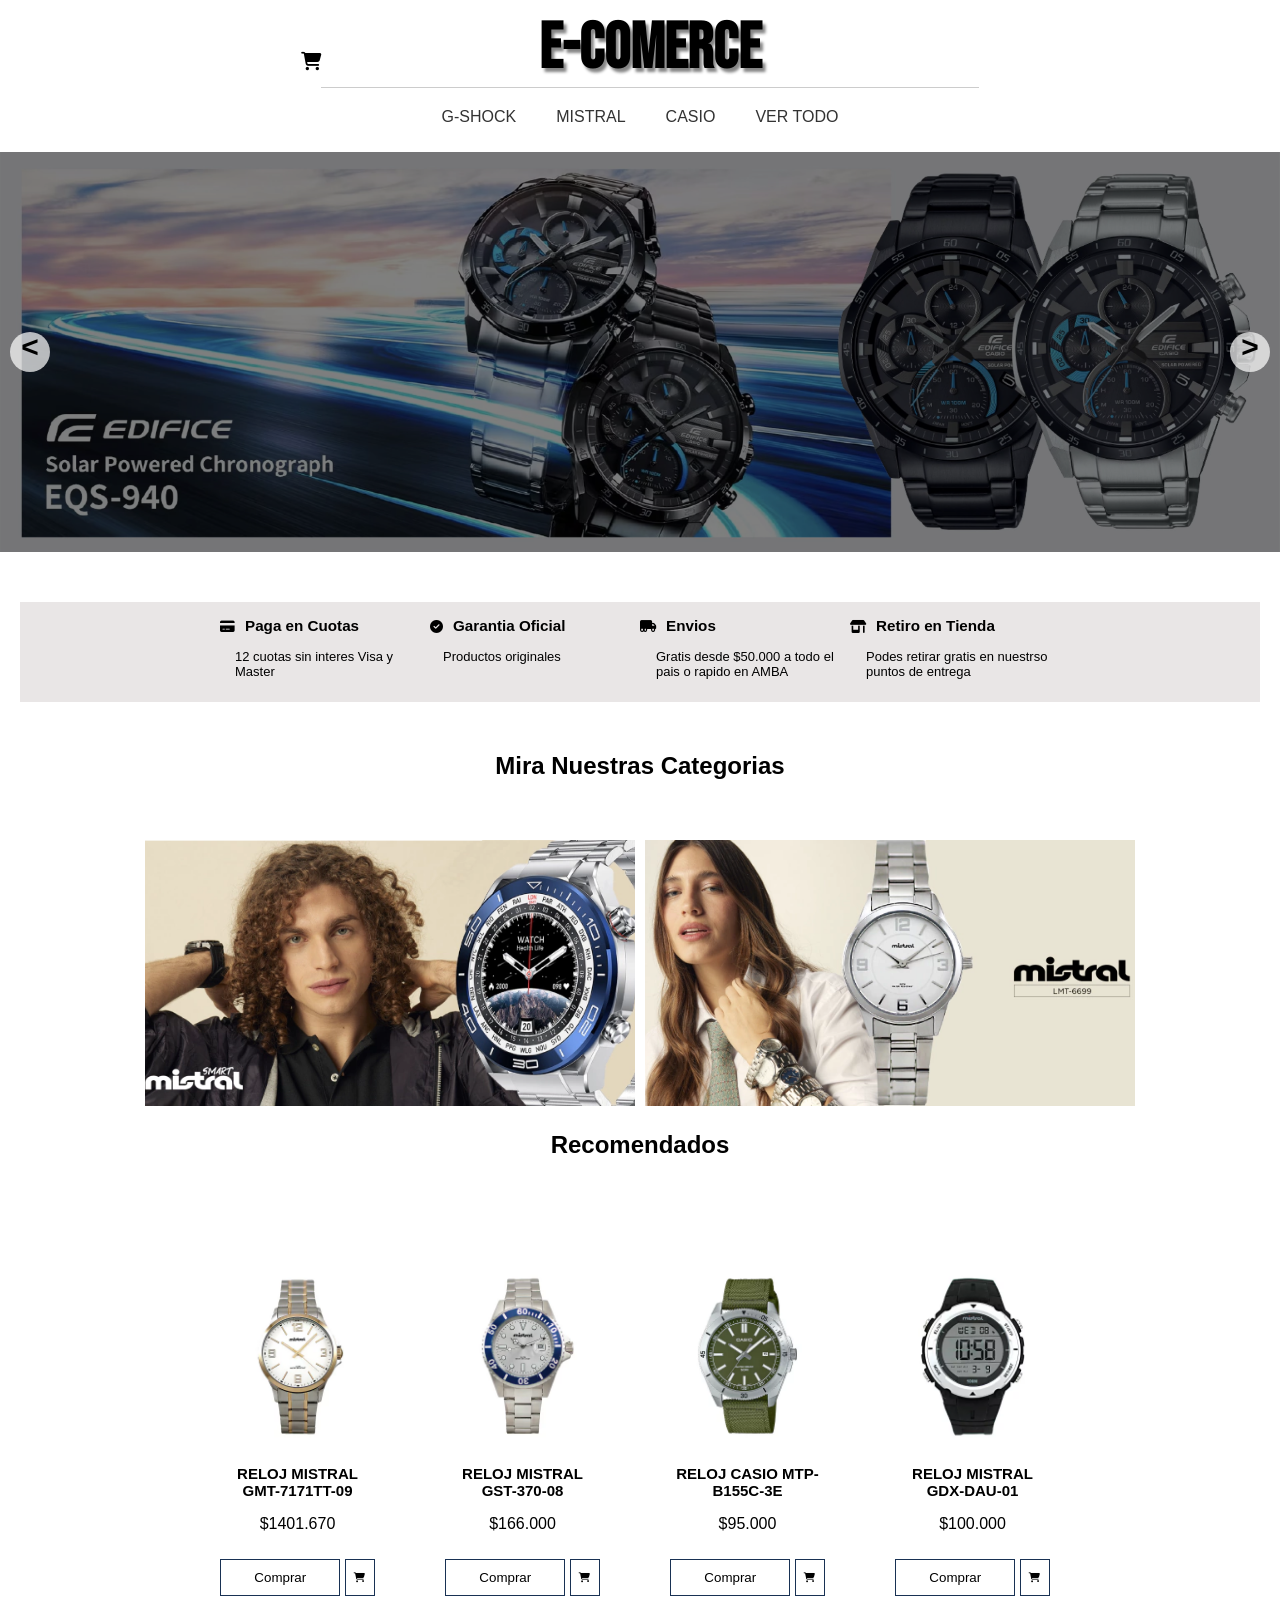
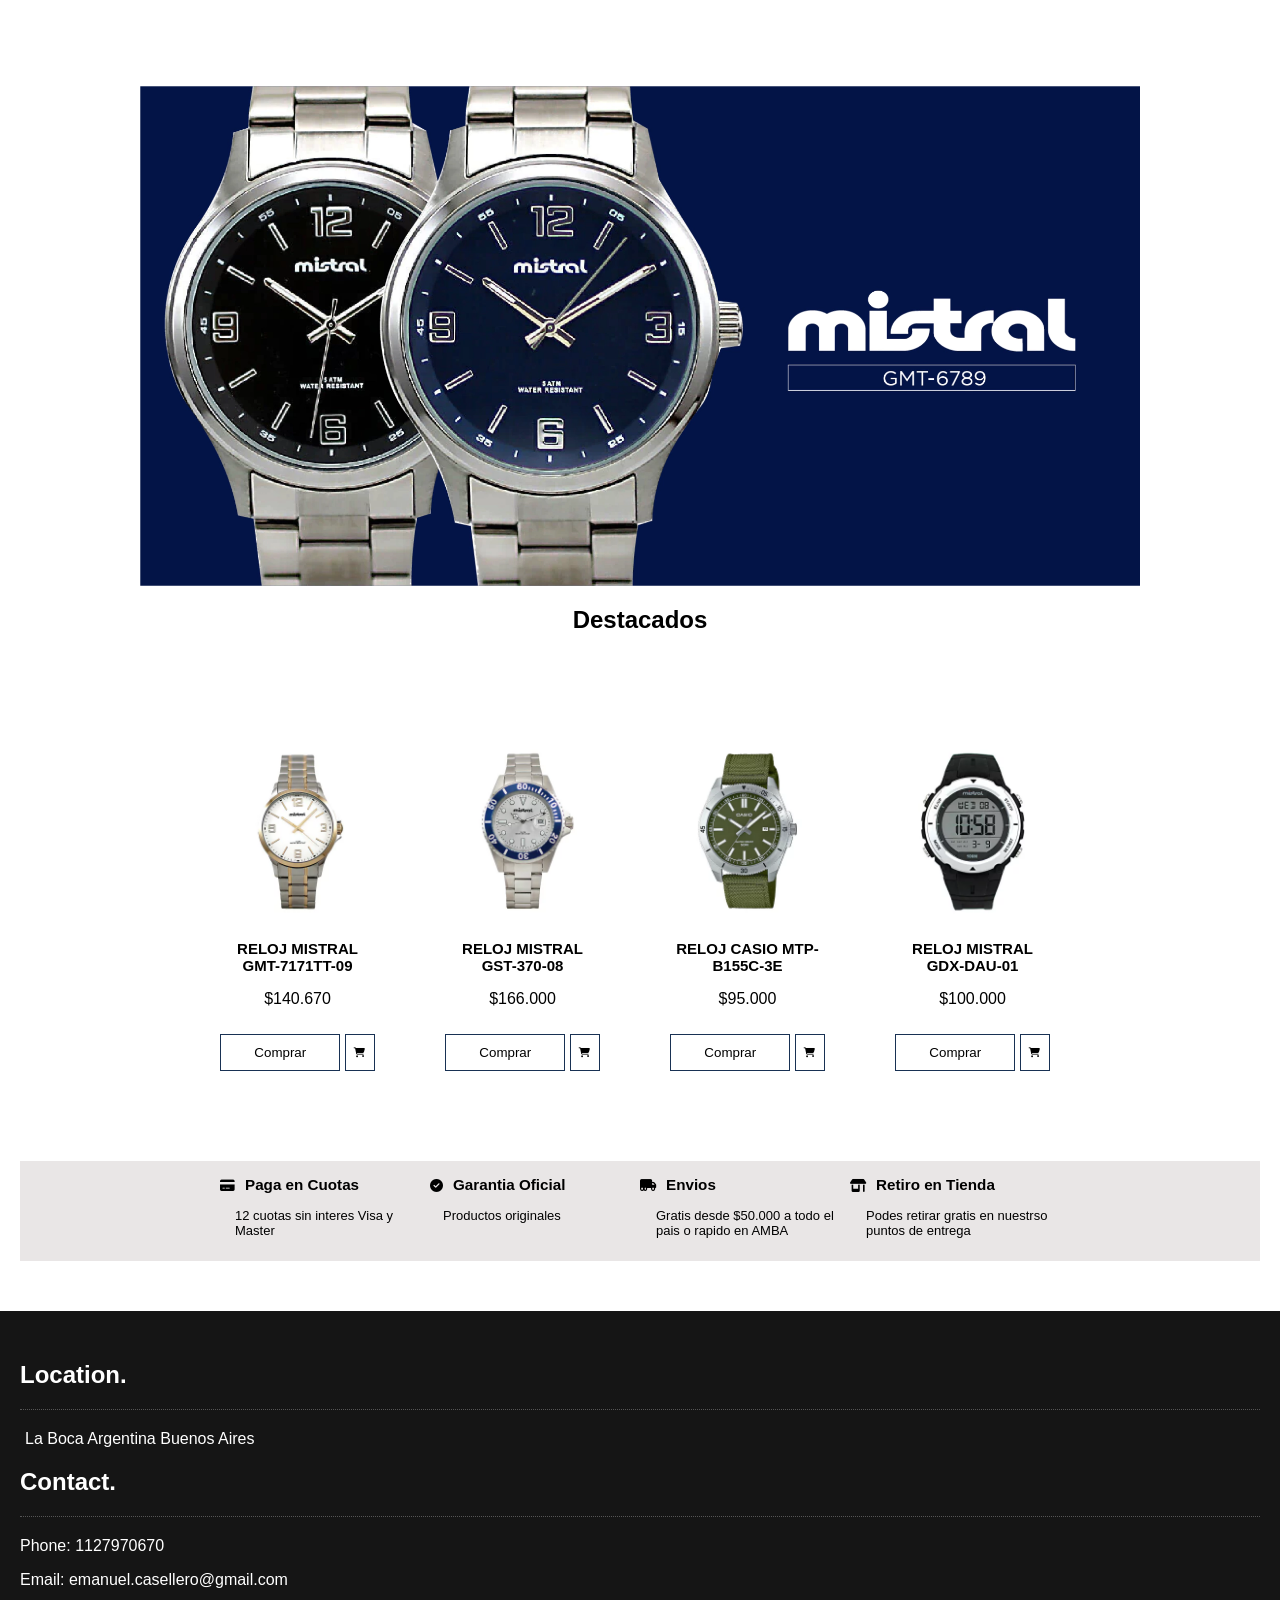
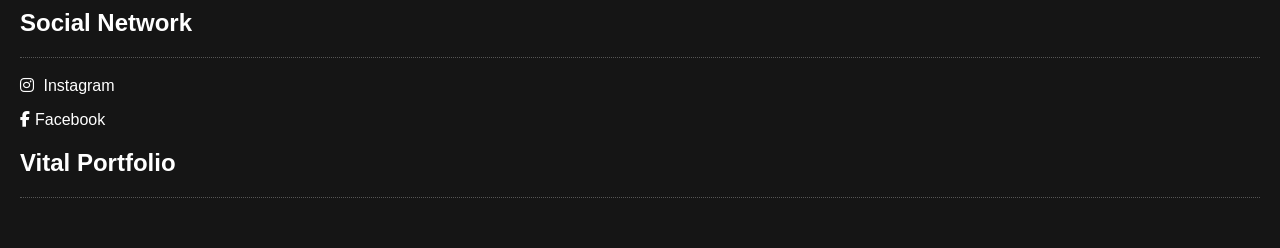
==== index.html @ b8d2117a "first commit" ====
<!DOCTYPE html>
<html lang="en">
<head>
    <meta charset="UTF-8">
    <meta http-equiv="X-UA-Compatible" content="IE=edge">
    <meta name="viewport" content="width=device-width, initial-scale=1.0">
    <title>E-comerce</title>
    <link rel="stylesheet" href="https://cdnjs.cloudflare.com/ajax/libs/font-awesome/6.1.1/css/all.min.css" integrity="sha512-KfkfwYDsLkIlwQp6LFnl8zNdLGxu9YAA1QvwINks4PhcElQSvqcyVLLD9aMhXd13uQjoXtEKNosOWaZqXgel0g==" crossorigin="anonymous" referrerpolicy="no-referrer" />
    <link rel="stylesheet" href="index.css">
    <link rel="icon" href="fots/black-hole-6274731.jpg" type="image/jpg">
    <link rel="preconnect" href="https://fonts.googleapis.com">
    <link rel="preconnect" href="https://fonts.gstatic.com" crossorigin>
    <script src="https://sdk.mercadopago.com/js/v2"></script>
    <link href="https://fonts.googleapis.com/css2?family=Bebas+Neue&family=Roboto+Slab:wght@900&display=swap" rel="stylesheet">
    <script src="https://sdk.mercadopago.com/js/v2"></script>
</head>
<body>
    <header class="main-header">
        <div class="container container--flex">
            <div class="main-header__container calle">
                <div class="contenedor-tiltle">
                    <div class="bootton-carro"onclick="add()"><div class="contadorproducts mm">0</div><span class="card"><i class="fas fa-shopping-cart"></i></span></div>
                    <h1 class="main-header__title">E-comerce</h1>     
                    <span class="icon-menu" id="btn"><i class=" fas fa-bars"></i></span>
                </div>
                <nav class="main-nav"id="main-nav"> 
                    <ul class="menu">
                        <li class="menu-item"><a class="menu__link"href="">G-SHOCK</a></li>
                        <li class="menu-item"><a class="menu__link">MISTRAL</a></li>
                        <li class="menu-item"><a class="menu__link"href="./products.html">CASIO</a></li>
                        <li class="menu-item"><a class="menu__link">VER TODO</a></li>
                    </ul>
                </nav>
                <!-- <div class=""id="cdss"></div> -->
                <div class="mm" id="holdd">
                    <div class="conteiner-cabexera-card">
                        <h2>Carrito de Compras</h2>
                        <div><i class="fas fa-times-circle cia"id="delate"onclick="quitt()"></i></div>     
                    </div>
                    <div class="conteiner-dvalert-card"><p class="carrito-alert" id="tull">Carrito Vacio</p> </div>       
                    <div class="mm" id="toll">
                        <div class="total--price"><p>Total:</p><p id="total"></p></div>
                        <div class="initial--compra" style="display: none;"><button id="pay">Iniciar Compra</button></div>      
                        <div class="initial--compra"><button type="button" id="btn-iniciar-pago">Iniciar Compra</button></div>
                    </div>
                </div>
            </div>
        </div>
    </header>
<!--  SLIDER  -->
<div class="container-slider">
    <div class="slider"id="slider">
        <div class="slider__section">
            <img src="./fots/reloj1.jpg"alt=""class="slider__img">
            <div class="slider__content">
                <!-- <h2 class="slider__title">xxxxxxxxxxxxxxx</h2>
                <p class="slider__txt">{ - }</p>
                <div class="delate">
                        <div class="main-header__container">
                        <a href=""class="main-header__btn"target="_blank">CARRITO</a>
                    </div>     
                </div> -->
            </div> 
        </div>
        <div class="slider__section">
            <img src="./fots/reloj2.jpg"alt=""class="slider__img">
            <div class="slider__content">
                <!-- <h2 class="slider__title">xxxxxxxxxx</h2>
                <p class="slider__txt">{ - }</p> -->
                <div class="delate">
                    <!-- <div class="main-header__container">
                        <a href=""class="main-header__btn"target="_blank">CARRITO</a>
                    </div>      -->
                </div>
            </div>
        </div>
        <div class="slider__section">
            <img src="./fots/time-3091031_1280.jpg"alt=""class="slider__img">
            <div class="slider__content">
                <!-- <h2 class="slider__title">xxxxxxxxxxxx</h2>
                <p class="slider__txt">{ - }</p> -->
                <div class="delate">
                    <!-- <div class="main-header__container">
                        <a href=""class="main-header__btn"target="_blank">CARRITO</a>
                    </div>      -->
                </div>
            </div>
        </div>
    </div>
    <div class="slider__btn slider__btn--right"id="btn-right">></div>
    <div class="slider__btn slider__btn--left"id="btn-left">&#60;</div>
</div>
<!--  MAIN  -->
<main>
<div class="div-contenedor-main1">
    <div class="contenedor-hijo1">
        <div class="childrent"><div><i class="fas fa-credit-card"></i></div><div><h3>Paga en Cuotas</h3><p>12 cuotas sin interes Visa y Master</p></div></div>
        <div class="childrent"><div><i class="fas fa-check-circle"></i></div><div><h3>Garantia Oficial</h3><p>Productos originales</p></div></div>
        <div class="childrent"><div><i class="fas fa-truck-moving"></i></div><div><h3>Envios</h3><p>Gratis desde $50.000 a todo el pais o rapido en AMBA</p></div></div>
        <div class="childrent"><div><i class="fas fa-store-alt"></i></div><div><h3>Retiro en Tienda</h3><p>Podes retirar gratis en nuestrso puntos de entrega</p></div></div>
    </div>
</div>
    <div class="container">
        <h2 class="main-title">Mira Nuestras Categorias</h2>
        <section class="container-products"> 
            <div class="conteiner-editor">
                <a class="editor__item"target="_blank"href="https://tangerine-cannoli-49979b.netlify.app"><img src="./fots/reloj3.webp"alt="Bosque"class="editor__img"><p class="editor__crcle">Ver ahora</p></a>
                <a class="editor__item"target="_blank"href="https://fancy-lily-0106be.netlify.app"><img src="./fots/reloj4.webp"alt=""class="editor__img"><p class="editor__crcle">Ver Ahora</p></a>
            </div>          
            <h2 class="main-title">Recomendados</h2>
            <div class="containerpadre--tips">
                <section class="container-tips">
                        <div class="tip">
                            <img src="./fots/reloj-venta.jpg" alt="">
                            <h2 class="tip__title">RELOJ MISTRAL GMT-7171TT-09</h2>
                            <p class="tip__txt">$1401.670</p>
                            <button class="slider__link">Comprar</button>
                            <button class="slider__linkk"><i class="cut fas fa-shopping-cart"></i></button>
                        </div>
                        <div class="tip">
                            <img src="./fots/reloj-venta2.jpg" alt="">
                            <h2 class="tip__title">RELOJ MISTRAL GST-370-08</h2>
                            <p class="tip__txt">$166.000</p>
                            <button class="slider__link">Comprar</button>
                            <button class="slider__linkk"><i class="fas fa-shopping-cart cut"></i></button>
                        </div>
                        <div class="tip">
                            <img src="./fots/reloj-venta3.jpg" alt="">
                            <h2 class="tip__title">RELOJ CASIO MTP-B155C-3E</h2>
                            <p class="tip__txt">$95.000</p>
                            <button class="slider__link">Comprar</button>
                            <button class="slider__linkk"><i class="fas fa-shopping-cart cut"></i></button>
                        </div>
                        <div class="tip">
                            <img src="./fots/reloj-venta4.jpg" alt="">
                            <h2 class="tip__title">RELOJ MISTRAL GDX-DAU-01</h2>
                            <p class="tip__txt">$100.000</p>
                            <button class="slider__link">Comprar</button>
                            <button class="slider__linkk"><i class="fas fa-shopping-cart cut"></i></button>
                        </div>
                </section>
            </div>
        </section>
        <section class="container-products">
            <div class="img-mostlook">
                <img src="./fots/reloj6.webp" alt="">
            </div>
            <h2 class="main-title">Destacados</h2>
            <div class="containerpadre--tips">
                <section class="container-tips">
                    <div class="tip">
                            <img src="./fots/reloj-venta.jpg" alt="">
                            <h2 class="tip__title">RELOJ MISTRAL GMT-7171TT-09</h2>
                            <p class="tip__txt">$140.670</p>
                            <button class="slider__link">Comprar</button>
                            <button class="slider__linkk"><i class="fas fa-shopping-cart cut"></i></button>
                        </div>
                        <div class="tip">
                            <img src="./fots/reloj-venta2.jpg" alt="">
                            <h2 class="tip__title">RELOJ MISTRAL GST-370-08</h2>
                            <p class="tip__txt">$166.000</p>
                            <button class="slider__link">Comprar</button>
                            <button class="slider__linkk"><i class="fas fa-shopping-cart cut"></i></button>
                        </div>
                        <div class="tip">
                            <img src="./fots/reloj-venta3.jpg" alt="">
                            <h2 class="tip__title">RELOJ CASIO MTP-B155C-3E</h2>
                            <p class="tip__txt">$95.000</p>
                            <button class="slider__link">Comprar</button>
                            <button class="slider__linkk"><i class="fas fa-shopping-cart cut"></i></button>
                        </div>
                        <div class="tip">
                            <img src="./fots/reloj-venta4.jpg" alt="">
                            <h2 class="tip__title">RELOJ MISTRAL GDX-DAU-01</h2>
                            <p class="tip__txt">$100.000</p>
                            <button class="slider__link">Comprar</button>
                            <button class="slider__linkk"><i class="fas fa-shopping-cart cut"></i></button>
                        </div>
                </section>
            </div>

        </section>
    </div>
    <div class="div-contenedor-main1">
        <div class="contenedor-hijo1">
            <div class="childrent"><div><i class="fas fa-credit-card"></i></div><div><h3>Paga en Cuotas</h3><p>12 cuotas sin interes Visa y Master</p></div></div>
            <div class="childrent"><div><i class="fas fa-check-circle"></i></div><div><h3>Garantia Oficial</h3><p>Productos originales</p></div></div>
            <div class="childrent"><div><i class="fas fa-truck-moving"></i></div><div><h3>Envios</h3><p>Gratis desde $50.000 a todo el pais o rapido en AMBA</p></div></div>
            <div class="childrent"><div><i class="fas fa-store-alt"></i></div><div><h3>Retiro en Tienda</h3><p>Podes retirar gratis en nuestrso puntos de entrega</p></div></div>
        </div>
    </div>
</main>
<!-- FOOTER  -->
<footer class="main-footer">        
    <div class="footer__section">
        <h2 class="footer__title">Location.</h2>
        <p class=""><a href="https://www.google.com/maps/place/La+Boca,+CABA/@-34.6375881,-58.3704716,15z/data=!3m1!4b1!4m5!3m4!1s0x95a334b0bf5ff0a5:0x3858a68c0d7599a0!8m2!3d-34.6344961!4d-58.3631337" target="_blank" class="icon-">La Boca Argentina Buenos Aires</a></p>
    </div>        
    <div class="footer__section">
        <h2 class="footer__title">Contact.</h2>
        <p>Phone: 1127970670 </p>
        <p>Email: emanuel.casellero@gmail.com</p>
    </div>
    <div class="footer__section">
        <h2 class="footer__title">Social Network</h2>
        <p><i class="fab fa-instagram"></i> <a class="icon-"href="https://www.instagram.com/emanuel_casella7/">Instagram</a></p>
        <p><i class="fab fa-facebook-f"></i><a class="icon-"href="https://www.facebook.com/profile.php?id=100008522079749">Facebook</a></p>
    </div>
    <div class="footer__section">
        <h2 class="footer__title">Vital Portfolio</h2>
    </div>
</footer>   
<script src="btnAlert.js"></script>
<script src="./carrito.js"></script>
<script src="font.js"></script>
</body>
</html>
---- index.css ----
*{
    box-sizing: border-box;
}

body{
    margin: 25px 0 0 0;
    font-family:sans-serif;

    
}


img {
    display:block;
    width: 100%;
}

.main-header{
    position: fixed;
    padding: 0 20px;
    z-index: 9999999999;
    background-color: #fff;
    width: 100%;
    top: 0;
}

.div-contenedor-main1{
    margin-bottom: 50px;
    background-color: rgb(233, 230, 230);

}

.contenedor-hijo1{
    display: flex;
    justify-content: center;
    flex-wrap: wrap;
}

.childrent{
    height: 100px;
    width: 210px;
    display: flex;
    align-items: baseline;
    font-size: 13px;
}
.childrent h3{
    margin-left: 10px;
}
.contenedor-tiltle{
    width: 100%;
    display: flex;
    align-items: baseline;
    justify-content: space-around;
}
.bootton-carro{
    align-items: center;
    display: flex;
    justify-content: center;
    font-size: 18px;
}
.carrito-alert{
    padding: 20px;
    text-align: center;
    color: #fff;
    border: 1px solid white;
    width: 90%;
    margin: 0 auto;
}
.contadorproducts{
    background-color: red;
    color: #fff;
    position: relative;
    top: -18px;
    left: 25px;
    height: 18px;
    font-size: 14px;
}
.card{
    cursor: pointer;
}
.main-title{
    display: block;
    text-align: center;
}
.main-header__title{
    text-align: center;
    margin: 10px 0;
    font-size: 3em;
    text-shadow: 3px 4px 3px rgba(0,0,0,0.48);
    cursor: pointer;
    font-family: 'Bebas Neue', cursive;
    text-decoration: none;
}
.opacity{width: 1000%;height: 1000%;background-color: #151515;position: fixed;z-index: 9999999999999999999999999999999999999;opacity: 0.5;}

.none{
    text-decoration: none;
    color: #24282e;

} 

/* ESTILOS DEL MENU */
.main-nav{
opacity: 0;
visibility: hidden; 
transition: all 0.5s;
z-index: 99999999999;
}

.menu{
    position: absolute;
    left: 0;
    background: #212121;
    width: 100%;
    list-style: none;
    padding: 0px;
    margin: 0;
    /* transition: all 0.5s; */
    justify-content:center;
}

.menu-item{
    text-align:center;
    cursor: pointer;
}
.mm{
    display:none;
}
.parrafo{
    color: #fff;
}
.cia{
    font-size: 25px;
    color: #fff;
    cursor: pointer;
    margin-top: 21px;
    margin-right: 28px;
}
.cio{
    color: #fff;
    cursor: pointer;
    font-size: 22px;
    position: fixed;
    margin-top: 0px;
    margin-left: 28px;
}
.alert{
    position: fixed;
    width: 37%;
    height: 3035px;
    background: rgba(0, 0, 0, 0.5);
    z-index: 1000000000000;
    display: flex;
    flex-direction: column;
    right: 0px;
    top: 0px;
}
.conteiner-cabexera-card{
    display: flex;
    justify-content: space-between;
    background: #292929;
    margin-bottom: 10px;
}
.conteiner-cabexera-card h2{
    color: #fff;
    margin-left: 28px;
    margin-top: 20px;
}
.dvAlert{
    display: flex;
    margin: 39px 32px 40px 32px;
    align-items: flex-start;
    border-bottom: 1px solid black;
    cursor: pointer;
}
.conteiner-img-product-card{
    display: flex;
    width: 15%;
}
.conteiner-img-product-card img{
    object-fit: cover;
}
.conteiner-img-product-card p{
    font-size: 10px;
}
.container--text--price--{
    color: #fff;
    margin-left: 25px;
    margin-top: -13px;
    width: 70%;
}
.total--price{
    display: flex;
    color: #fff;
    justify-content: space-between;
    margin-left: 35px;
    font-size: 22px;
    margin-right: 35px;
}
.initial--compra{
    width: 100%;
    justify-content: center;
    align-items: center;
    display: flex;
}
.initial--compra a{
    height: 43px;
    width: 395px;
    cursor: pointer;
    transition: all 0.5s;
    background-color: #fff;
    text-decoration: none;
    color: black;
    justify-content: center;
    align-items: center;
    display: flex;
}
.initial--compra a:hover{
    background-color: #183153;
    color: #fff;

}
.menu__link{
    color: white;
    text-decoration: none;
    position: relative;
    display: block;
    padding:  20px;
    transition: all 0.5s;
    margin-top: 0;

}
.menu__link:hover{
   background: white;
   color: #212121;
}
.mostrar{
    opacity: 1;
    visibility: visible;
}

.main-header__container{
    display: flex;
    justify-content:space-around ;
    align-items: center;
    justify-content: center;
}
.icon-menu{ 
    border: 1px solid rgb(177, 173, 173);
    padding: 10px 15px;
    cursor: pointer;
}
.main-header__link{
    color: #333;
    position: relative;
    left: 25px;
}
.main-header__btn{
    color:black;
    text-decoration: none;
    padding: 10px 15px;
    border: 1px solid rgb(177, 173, 173);
    display: block;
    box-shadow: 6px 8px 25px -13px rgba(0,0,0,0.83);
    -webkit-box-shadow: 6px 8px 25px -13px rgba(0,0,0,0.83);
    -moz-box-shadow: 6px 8px 25px -13px rgba(0,0,0,0.83);
    transition: all 0.5s;
    height: 40px;
    width: 150px;
    margin: 0 10px;
    background-color: white;
    cursor: pointer;
}
.main-header__btn:hover{
    background: #183153;
    color: white;
}
.main-header__input{ 
    display: block;
    height: 34px;
    width: 85%;
    display: none;
}

.buscador{
    cursor: pointer;
    border-radius: 50%;
    padding: 5px;
    transition: all 0.5s;
}

.buscador:hover{
    background: #212121;
    color: white;
}
main{
    padding: 0 20px;
    margin-bottom: 50px;
}
/* Slider */
.container-slider{
  margin-bottom: 50px ;
  position: relative;
  overflow: hidden;
  margin-top: 152px;
}

.slider{
    padding: 0;
    display: flex;
    width: 300%;
    height: 400px;
    margin-left: -100% ;  
}

.slider::before{
    content: "";
    position: absolute;
    z-index: 1;
    top: 0;
    left: 0;
    width: 100%;
    background: rgba(0,0,0,0.5);
    height: 100%;
}

.slider__section{
    width: 100%;
    height: 100%;
    position: relative;

}

.slider__img{
    display: block;
    width: 100%;
    height: 100%;
    object-fit: cover;

}

.slider__btn{
    position: absolute;
    width: 40px;
    height: 40px;
    background-color: rgba(255,255,255,0.7);
    top: 50%;
    transform: translateY(-50%);
    font-size: 30px;
    font-weight: bold;
    font-family: monospace;
    text-align: center;
    border-radius: 50%;
    cursor: pointer;
    z-index: 999;
}

.slider__btn:hover{
    background-color: #fff;
}

.slider__btn--right{
    right: 10px;
    /* text-decoration: none; */
    outline: none;
}

.slider__btn--left{
    left: 10px;
    /* text-decoration: none; */
    outline: none;

}

.slider__content{
    position: absolute;
    top: 50%;
    left: 50%;
    color: white;
    transform: translate(-50%, -50%);
    width: 60%;
    text-align: center;
    z-index: 99;

}

.slider__title{
    font-size: 2.2em;
}


.slider__txt{
    margin: 5px 0;
}

.slider__link{
  display: inline-block;
  border: 1px solid #183153;
  color: black;
  padding: 10px;
  text-align: center;
  text-decoration: none;
  width: 120px;
  margin: 10px auto;
  transition: all 0.5s;               
  cursor: pointer;
  background-color: #fff;
}

.slider__linkk{
border: 1px solid #183153;
    color: black;
    text-align: center;
    text-decoration: none;
    width: 30px;
    /* margin: 10px auto; */
    transition: all 0.5s;
    cursor: pointer;
    background-color: #fff;
    height: 37px;
    font-size: 10px;
    position: relative;
    bottom: 1px;
    transition: all 0.5s;               

}
.slider__linkk:hover{
    background-color: red;
    color: white;
}

.slider__link:hover{
    background: #183153 ;
    color: white;
  }






/* EDITOR */

.conteiner-editor{
    margin-top: 55px;
    overflow: hidden;
    display: flex;
    justify-content: center;
    
}
.container__testimonios{
    text-align: center;
    background: #f7f7f7;
    padding: 20px;
    margin: 20px 0;
    display:block ;
}

.testimonial__txt{
    color: #777;
}


.editor__item{
    height: 200px;
    position: relative;
    cursor: pointer;
    margin: 5px;
    height: 400px ;
    width: 800px;
}
.editor__img{
    width: 100%;
    height: 100%;
    object-fit: cover;
    /* border-radius: 15px; */
}

.editor__crcle{
    width: 200px;
    height: 200px;
    border:  1px solid white;
    border-radius: 50%;
    display: flex;
    justify-content: center;
    align-items: center;
    position:absolute;
    bottom: -220px;
    right: -160px;
    color: white;
    padding: 20px;
    padding-bottom: 70px;
    padding-right: 50px;
    font-size: 1.1em;
    text-align: center;
    font-weight: bold;
    transition: all 0.5s;


}



.editor__item:hover .editor__crcle{
    transform: scale(1.2);
    bottom: -90px;
    right: -50px;

}

.editor__item::before{
    content: "";
    position: absolute;
    top: 0;
    left: 0;
    width: 100%;
    height: 100%;
    background: rgba(19, 3, 54, 0.2);
    opacity: 0;
    transition: all 0.5s;
    /* border-radius: 15px; */

}

.editor__item:hover::before{
    opacity: 1;
} 
.containerpadre--tips{
    width: 100%;
    display: flex;
    justify-content: center;
}
.container-tips{
    text-align: center;
    margin: 30px 0;
    display: flex;
    justify-content: center;
    overflow-x:auto ;
    width: 90%;
}
.tip{
    padding: 50px 5px;
    margin: 0 35px 0 25px;
}
.tip__title{
    font-size: 15px;
}
.tip i{
text-align: center;
}

.tip a{
  color: #333;
}
.formulario{width: 50%;margin: auto;padding: 5px;margin-bottom: 40px;display: flex;flex-direction: column;}
.contac-formulario{text-align: center;}
.form_input{height: 30px;margin-bottom: 15px;border: 1px solid #183153;}
.msj-text{margin-bottom: 15px;resize:none ;border: 1px solid #183153;width: 100%;height: 180px;}
.boton-form{background-color: #f7f7f7;height: 26px;width: 37%;margin: 0 auto;cursor: pointer;border: 1px solid #183153;transition: all 0.5s;   }
.boton-form:hover{background-color: #183153;color: #f7f7f7;}


.main-footer{
    background: #151515;
    color: white;
    padding: 30px 20px;
}

.footer__title{
    border-bottom: 1px dotted #555;
    padding-bottom: 20px;
}

.footer__txt{
    color: rgb(165, 161, 161);
}

.footer--li{
    color:  rgb(165, 161, 161);
    text-decoration: none;
    display: block;
    padding: 10px 0;
}

.footer__input{
    background: #151515;
    width: 100%;
    display: block;
    padding: 20px;
}
.icon-{margin-left: 5px;text-decoration: none;color: #fff}
.h2proyect{
    display: block;
    text-align: center;
    margin-top: 44px;
}

/* RESPON */




@media screen and (max-width:1024px) {
    .slider{
        height: 400px;
    } 
.menu{
    top: 100px;
    height: 320px;
    display: flex;
    flex-direction: column;
}
.containerpadre--tips {
    width: 45%;
    display: flex;
    justify-content: center;
    margin: 0 auto;
}
.alert {
    width: 100%;
}
    .editor__item{
        height: 250px;
    }

    .main-header .container--flex{
     height: 100px;

   
}
    .main-header__container{
        text-align: center;
    }
    .container-tips{
        display: block;

    }

    .editor__crcle{
        display: none;
    } 
    .container-tips{
        display: block;
        user-select: none;

    }


    .main-header__container{
        text-align: center;
    }
     .main-header__container{
         display: flex;
         align-items: center;
         justify-content: center;
     }
     .formulario{
        width: 95%;
     }

     .container{
         width: 100%;
         margin: auto;
     }
     .container-tips{
         display: block;
     }
     .programador_frontEnd{
         padding: 0;
     }
     .main-header__title{
      margin-right: 4px;
     }
     .delate{
         display: none;
     }
     .programador_frontEnd{
         order: 2;
         width: 100%;
     }

     .icon-menu{
         display: inline;
     }
     .container-slider{
        margin: -6px 0 50px;
        position: relative;
        overflow: hidden;
      }
      .tip{
        padding: 50px 5px;
        background-color: rgb(233, 230, 230);
        border-radius: 10px;
        margin: 10px 0;
    }

    }



@media screen and (min-width:1024px){
.container{
    width: 1000px;
    margin: auto;
}
.icon-menu{
    display: none ;
 }
.main-header .container--flex{
    display: flex;
    align-items: center;
    justify-content: center;
 }

 .main-header__container{
     flex-wrap: wrap;
     padding-top: 10px;
     align-content: flex-start;
 }


 .main-header__txt{
    width: 100%;
    text-align: end;
    margin-right: 15px;
 }

.main-header__container:nth-child(2){
    order: -1;
    width: 25%;
 }

.main-header__container:nth-child(3){
     width: 25%;
     padding: 0 20px;
 }
.main-header__title{
    width: 100%;
    font-size: 4em;
    margin: 0;
    border-bottom: 1px solid #ccc;
} 

.main-header__link{
    color:#333;
    margin-bottom: 20px;
}

.main-header__btn{ 
 width: 130px;
 padding: 10px;
 margin-bottom: 20px;
 text-align: center;
  

} 

.main-nav{
    visibility: visible;
    opacity: 1;
    width: 100%;
    /* margin-top: 20px; */
} 

.menu{
    position: static;
    width: 100%;
    display: flex;
    background: none;
    
}

.menu__link{
    color: #333;
}
.menu__link:hover{
    color: white;
    background: #333;
}

.container-tips{
    display: flex;
}

.editor__item{
    height: 266px;
    position: relative;
    cursor: pointer;
    margin: 5px;
    width: 800px;
}
.editor__img{
    width: 100%;
    height: 100%;
    object-fit: cover;
    /* border-radius: 15px; */
}

.editor__crcle{
    width: 200px;
    height: 200px;
    border:  1px solid white;
    border-radius: 50%;
    display: flex;
    justify-content: center;
    align-items: center;
    position:absolute;
    bottom: -220px;
    right: -160px;
    color: white;
    padding: 20px;
    padding-bottom: 70px;
    padding-right: 50px;
    font-size: 1.1em;
    text-align: center;
    font-weight: bold;
    transition: all 0.5s;


}



.editor__item:hover .editor__crcle{
    transform: scale(1.2);
    bottom: -90px;
    right: -50px;

}

.editor__item::before{
    content: "";
    position: absolute;
    top: 0;
    left: 0;
    width: 100%;
    height: 100%;
    background: rgba(19, 3, 54, 0.2);
    opacity: 0;
    transition: all 0.5s;
    /* border-radius: 15px; */

}

.editor__item:hover::before{
    opacity: 1;
}

}
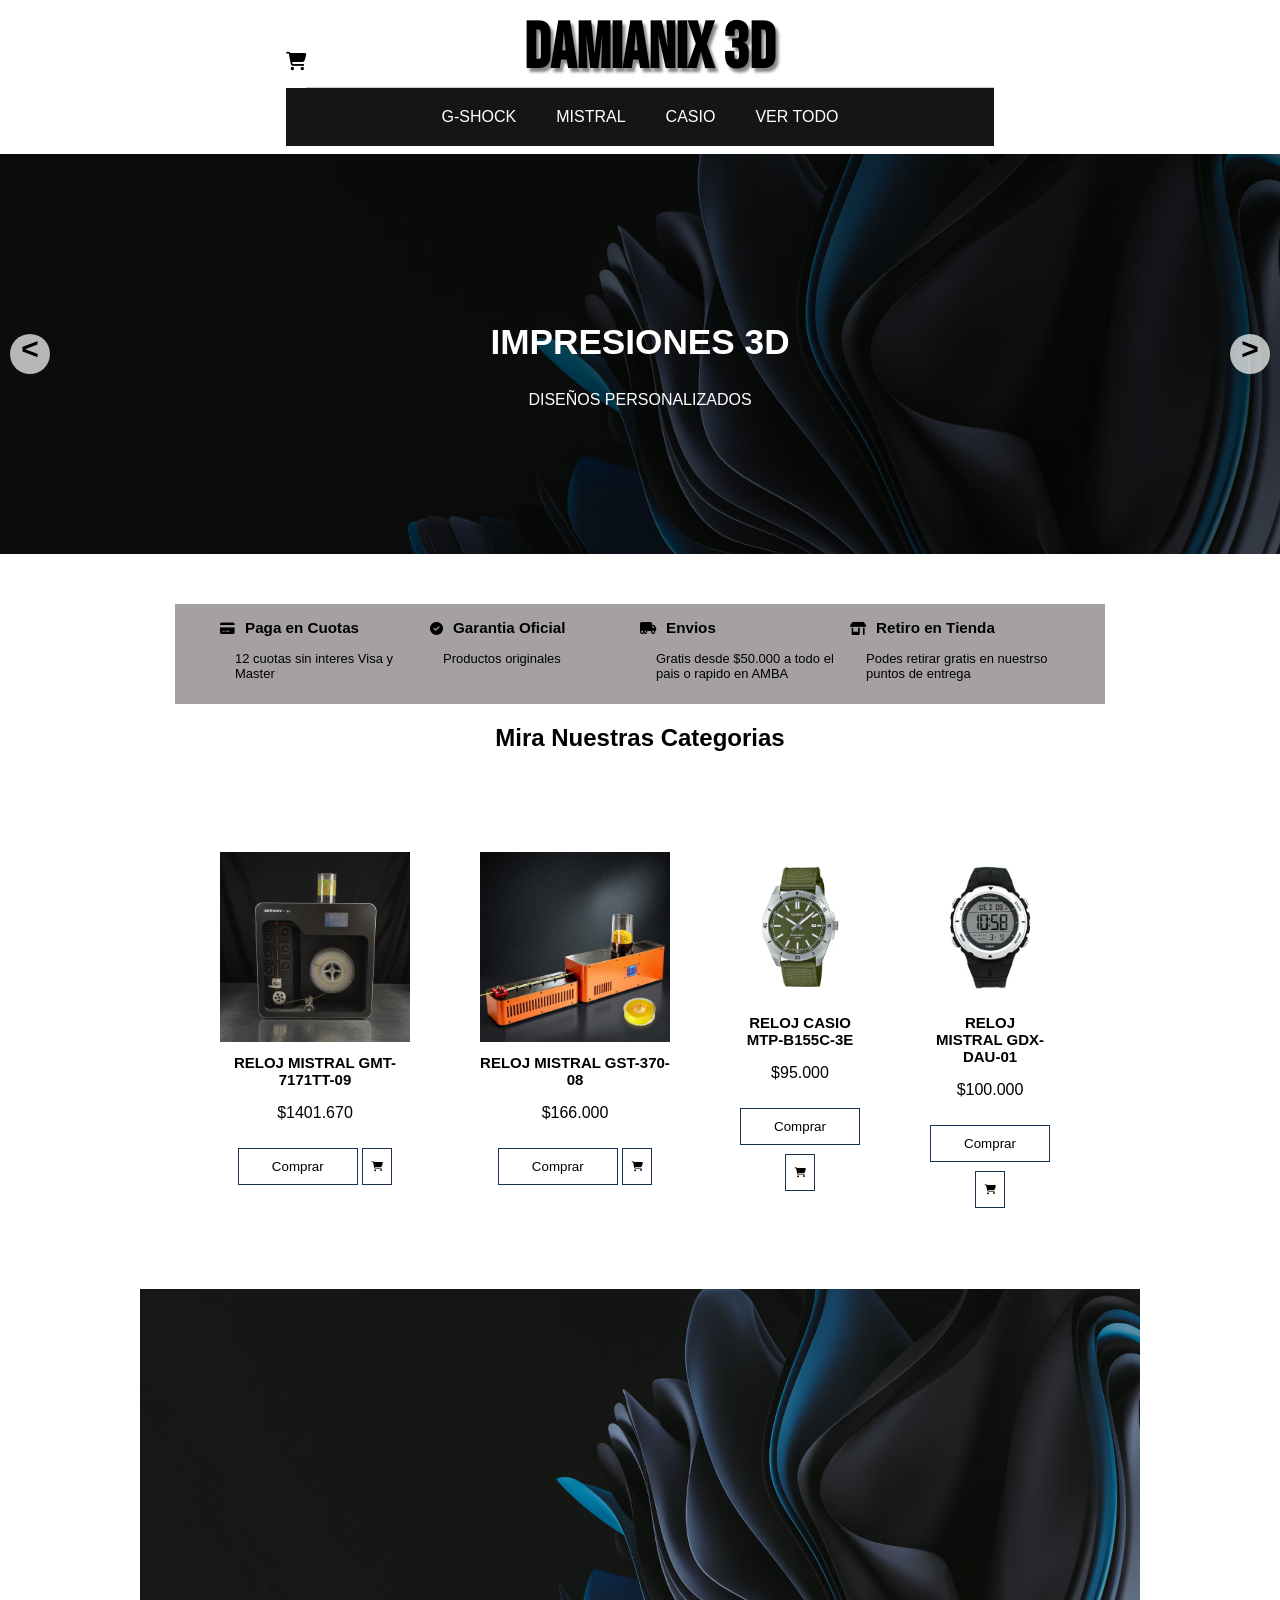
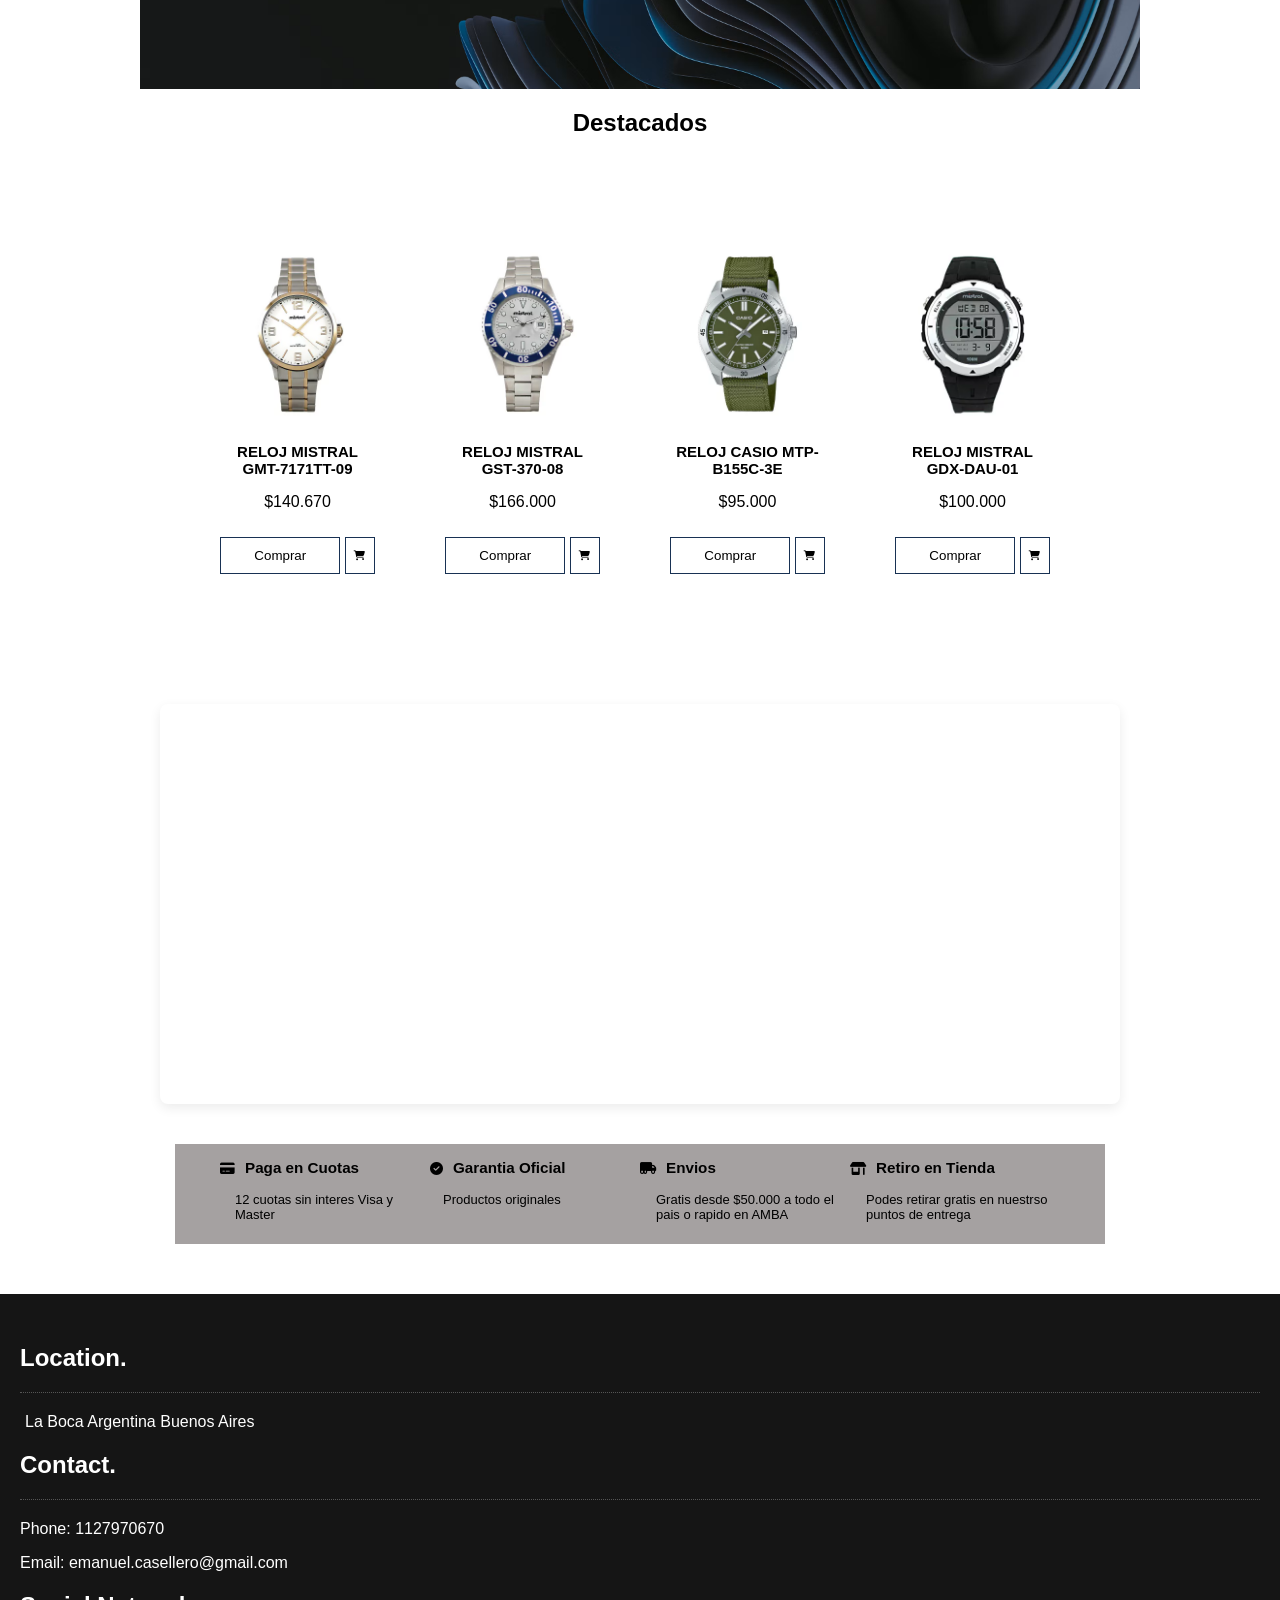
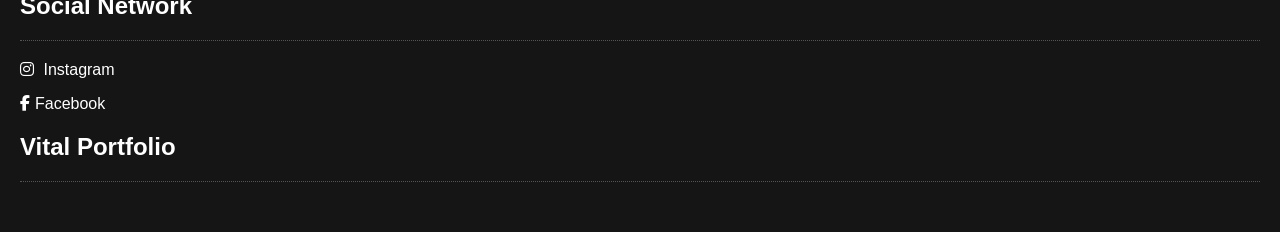
==== commit ff77a1b2: "tt" ====
--- a/index.html
+++ b/index.html
@@ -5,14 +5,14 @@
     <meta http-equiv="X-UA-Compatible" content="IE=edge">
     <meta name="viewport" content="width=device-width, initial-scale=1.0">
     <title>E-comerce</title>
-    <link rel="stylesheet" href="https://cdnjs.cloudflare.com/ajax/libs/font-awesome/6.1.1/css/all.min.css" integrity="sha512-KfkfwYDsLkIlwQp6LFnl8zNdLGxu9YAA1QvwINks4PhcElQSvqcyVLLD9aMhXd13uQjoXtEKNosOWaZqXgel0g==" crossorigin="anonymous" referrerpolicy="no-referrer" />
+    <link rel="preload" href="https://cdnjs.cloudflare.com/ajax/libs/font-awesome/6.4.0/css/all.min.css" as="style" onload="this.onload=null;this.rel='stylesheet'">
+    <noscript><link rel="stylesheet" href="https://cdnjs.cloudflare.com/ajax/libs/font-awesome/6.4.0/css/all.min.css"></noscript>
     <link rel="stylesheet" href="index.css">
     <link rel="icon" href="fots/black-hole-6274731.jpg" type="image/jpg">
     <link rel="preconnect" href="https://fonts.googleapis.com">
     <link rel="preconnect" href="https://fonts.gstatic.com" crossorigin>
-    <script src="https://sdk.mercadopago.com/js/v2"></script>
     <link href="https://fonts.googleapis.com/css2?family=Bebas+Neue&family=Roboto+Slab:wght@900&display=swap" rel="stylesheet">
-    <script src="https://sdk.mercadopago.com/js/v2"></script>
+    <script src="https://sdk.mercadopago.com/js/v2" defer></script>
 </head>
 <body>
     <header class="main-header">
@@ -20,7 +20,7 @@
             <div class="main-header__container calle">
                 <div class="contenedor-tiltle">
                     <div class="bootton-carro"onclick="add()"><div class="contadorproducts mm">0</div><span class="card"><i class="fas fa-shopping-cart"></i></span></div>
-                    <h1 class="main-header__title">E-comerce</h1>     
+                    <h1 class="main-header__title">Damianix 3D</h1>     
                     <span class="icon-menu" id="btn"><i class=" fas fa-bars"></i></span>
                 </div>
                 <nav class="main-nav"id="main-nav"> 
@@ -51,11 +51,11 @@
 <div class="container-slider">
     <div class="slider"id="slider">
         <div class="slider__section">
-            <img src="./fots/reloj1.jpg"alt=""class="slider__img">
+            <img src="./fots/photo-1656066834927-5c1e3f5d6fe9.webp"alt=""class="slider__img"fetchpriority="high">
             <div class="slider__content">
-                <!-- <h2 class="slider__title">xxxxxxxxxxxxxxx</h2>
-                <p class="slider__txt">{ - }</p>
-                <div class="delate">
+                <h2 class="slider__title">IMPRESIONES 3D</h2>
+                <p class="slider__txt">DISEÑOS PERSONALIZADOS</p>
+                <!-- <div class="delate">
                         <div class="main-header__container">
                         <a href=""class="main-header__btn"target="_blank">CARRITO</a>
                     </div>     
@@ -63,10 +63,11 @@
             </div> 
         </div>
         <div class="slider__section">
-            <img src="./fots/reloj2.jpg"alt=""class="slider__img">
+            <img src="./fots/Gemini_Generated_Image_uqby9puqby9puqby.webp"alt=""class="slider__img">
             <div class="slider__content">
-                <!-- <h2 class="slider__title">xxxxxxxxxx</h2>
-                <p class="slider__txt">{ - }</p> -->
+                <h2 class="slider__title">Recicladoras de Residuos de impreion 3D</h2>
+                <p class="slider__txt"> RECICLA - REUSA - REIMPRIME </p>
+                <i class="fa-sharp fa-solid fa-recycle"></i>
                 <div class="delate">
                     <!-- <div class="main-header__container">
                         <a href=""class="main-header__btn"target="_blank">CARRITO</a>
@@ -75,10 +76,10 @@
             </div>
         </div>
         <div class="slider__section">
-            <img src="./fots/time-3091031_1280.jpg"alt=""class="slider__img">
+            <img src="./fots/tungart7-containers-8676518.webp"alt=""class="slider__img">
             <div class="slider__content">
-                <!-- <h2 class="slider__title">xxxxxxxxxxxx</h2>
-                <p class="slider__txt">{ - }</p> -->
+                <h2 class="slider__title">Importadores Directos <br>Buenos Aires</h2>
+                <p class="slider__txt">Envios a Todo el Pais</p>
                 <div class="delate">
                     <!-- <div class="main-header__container">
                         <a href=""class="main-header__btn"target="_blank">CARRITO</a>
@@ -102,23 +103,60 @@
 </div>
     <div class="container">
         <h2 class="main-title">Mira Nuestras Categorias</h2>
+        <div id="quickViewModal" class="modal-overlay">
+  <div class="modal-content">
+    <!-- Botón para cerrar -->
+    <button class="modal-close" onclick="closeQuickView()">&times;</button>
+    
+    <div class="modal-body">
+      <!-- Columna 1: Miniaturas a la izquierda -->
+      <div class="modal-thumbnails">
+        <img src="img/prod-1.jpg" alt="Vista 1" onclick="changeMainImage(this.src)" class="thumb-active">
+        <img src="img/prod-2.jpg" alt="Vista 2" onclick="changeMainImage(this.src)">
+        <img src="img/prod-3.jpg" alt="Vista 3" onclick="changeMainImage(this.src)">
+        <img src="img/prod-4.jpg" alt="Vista 4" onclick="changeMainImage(this.src)">
+      </div>
+
+      <!-- Columna 2: Imagen Principal -->
+      <div class="modal-main-image">
+        <img id="modalMainImg" src="img/prod-1.jpg" alt="Producto Principal">
+      </div>
+
+      <!-- Columna 3: Título y Descripción a la derecha -->
+      <div class="modal-info">
+        <h2 id="modalTitle">Extrusora de Filamento 3D</h2>
+        <p class="modal-price" id="modalPrice">$4.500.000 ARS</p>
+        <div class="modal-description">
+          <p id="modalDescription">
+            Máquina de extrusión industrial para reciclaje de plástico y fabricación de filamento de 1,75 mm. Incluye control de temperatura de precisión y sistema de bobinado automático.
+          </p>
+        </div>
+        <button class="btn-buy-modal">Comprar</button>
+      </div>
+    </div>
+  </div>
+</div>
         <section class="container-products"> 
-            <div class="conteiner-editor">
+            <!-- <div class="conteiner-editor">
                 <a class="editor__item"target="_blank"href="https://tangerine-cannoli-49979b.netlify.app"><img src="./fots/reloj3.webp"alt="Bosque"class="editor__img"><p class="editor__crcle">Ver ahora</p></a>
                 <a class="editor__item"target="_blank"href="https://fancy-lily-0106be.netlify.app"><img src="./fots/reloj4.webp"alt=""class="editor__img"><p class="editor__crcle">Ver Ahora</p></a>
-            </div>          
-            <h2 class="main-title">Recomendados</h2>
+            </div>           -->
+            <!-- <h2 class="main-title">Recomendados</h2> -->
             <div class="containerpadre--tips">
                 <section class="container-tips">
-                        <div class="tip">
-                            <img src="./fots/reloj-venta.jpg" alt="">
+                        <div class="tip" 
+                         data-title="RELOJ MISTRAL GMT-7171TT-09"
+                         data-price="$140.670"
+                         data-main-image="./fots/recicladora12.webp"
+                         data-images="./fots/recicladora12.webp,./fots/detalle-extrusora-1.webp,./fots/detalle-extrusora-2.webp,./fots/detalle-extrusora-3.webp">
+                            <img src="./fots/recicladora12.webp" alt="">
                             <h2 class="tip__title">RELOJ MISTRAL GMT-7171TT-09</h2>
                             <p class="tip__txt">$1401.670</p>
                             <button class="slider__link">Comprar</button>
                             <button class="slider__linkk"><i class="cut fas fa-shopping-cart"></i></button>
                         </div>
                         <div class="tip">
-                            <img src="./fots/reloj-venta2.jpg" alt="">
+                            <img src="./fots/recicladora2.webp" alt="">
                             <h2 class="tip__title">RELOJ MISTRAL GST-370-08</h2>
                             <p class="tip__txt">$166.000</p>
                             <button class="slider__link">Comprar</button>
@@ -143,7 +181,7 @@
         </section>
         <section class="container-products">
             <div class="img-mostlook">
-                <img src="./fots/reloj6.webp" alt="">
+                <img src="./fots/photo-1656066834927-5c1e3f5d6fe9.webp"alt=""class="imagenr">
             </div>
             <h2 class="main-title">Destacados</h2>
             <div class="containerpadre--tips">
@@ -181,6 +219,16 @@
 
         </section>
     </div>
+<section class="map-section">
+  <div class="map-container">
+    <iframe 
+      src="https://www.google.com/maps/embed?pb=!1m18!1m12!1m3!1d3282.3411671520053!2d-58.47225832350185!3d-34.64608595973817!2m3!1f0!2f0!3f0!3m2!1i1024!2i768!4f13.1!3m3!1m2!1s0x95bcc91ce3e5af31%3A0x2f75475b123346e!2sDamianix!5e0!3m2!1ses!2sar!4v1793426034159!5m2!1ses!2sar" width="600" height="450" style="border:0;" allowfullscreen="" loading="lazy" referrerpolicy="strict-origin-when-cross-origin" 
+      loading="lazy" 
+      referrerpolicy="no-referrer-when-downgrade"
+      title="Ubicación de nuestro local">
+    </iframe>
+  </div>
+</section>
     <div class="div-contenedor-main1">
         <div class="contenedor-hijo1">
             <div class="childrent"><div><i class="fas fa-credit-card"></i></div><div><h3>Paga en Cuotas</h3><p>12 cuotas sin interes Visa y Master</p></div></div>
--- a/index.css
+++ b/index.css
@@ -2,6 +2,21 @@
     box-sizing: border-box;
 }
 
+@font-face {
+  font-family: "Font Awesome 6 Free";
+  font-weight: 900;
+  font-style: normal;
+  font-display: swap;
+  src: url("https://cdnjs.cloudflare.com/ajax/libs/font-awesome/6.4.0/webfonts/fa-solid-900.woff2") format("woff2");
+}
+
+@font-face {
+  font-family: "Font Awesome 6 Brands";
+  font-weight: 400;
+  font-style: normal;
+  font-display: swap;
+  src: url("https://cdnjs.cloudflare.com/ajax/libs/font-awesome/6.4.0/webfonts/fa-brands-400.woff2") format("woff2");
+}
 body{
     margin: 25px 0 0 0;
     font-family:sans-serif;
@@ -26,7 +41,9 @@
 
 .div-contenedor-main1{
     margin-bottom: 50px;
-    background-color: rgb(233, 230, 230);
+    background-color: rgb(165, 161, 161);
+    width: 75%;
+    margin: auto;
 
 }
 
@@ -302,7 +319,7 @@
   margin-bottom: 50px ;
   position: relative;
   overflow: hidden;
-  margin-top: 152px;
+  margin-top: 154px;
 }
 
 .slider{
@@ -437,10 +454,142 @@
 
 
 
-
+/* Overlay oscuro de fondo */
+.modal-overlay {
+  display: none; /* Oculto por defecto */
+  position: fixed;
+  top: 0;
+  left: 0;
+  width: 100%;
+  height: 100%;
+  background-color: rgba(0, 0, 0, 0.75);
+  z-index: 1000;
+  justify-content: center;
+  align-items: center;
+}
+.product-description-seo {
+  display: none;
+}
+
+/* Mostrar el modal */
+.modal-overlay.active {
+  display: flex;
+}
+
+/* Caja principal del modal */
+.modal-content {
+  background: #ffffff;
+  width: 90%;
+  max-width: 850px;
+  border-radius: 8px;
+  position: relative;
+  padding: 25px;
+  box-shadow: 0 10px 25px rgba(0,0,0,0.3);
+}
+
+/* Botón cerrar X */
+.modal-close {
+  position: absolute;
+  top: 10px;
+  right: 15px;
+  background: none;
+  border: none;
+  font-size: 28px;
+  cursor: pointer;
+  color: #333;
+}
+
+/* Disposición interna de las 3 secciones */
+.modal-body {
+  display: flex;
+  gap: 20px;
+  align-items: flex-start;
+}
+
+/* Miniaturas laterales (izquierda) */
+.modal-thumbnails {
+  display: flex;
+  flex-direction: column;
+  gap: 10px;
+}
+
+.modal-thumbnails img {
+  width: 50px;
+  height: 50px;
+  object-fit: cover;
+  border: 1px solid #ccc;
+  border-radius: 4px;
+  cursor: pointer;
+  transition: border-color 0.2s;
+}
+
+.modal-thumbnails img:hover,
+.modal-thumbnails img.thumb-active {
+  border-color: #000;
+}
+
+/* Imagen Principal (centro) */
+.modal-main-image {
+  flex: 1;
+  display: flex;
+  justify-content: center;
+  align-items: center;
+}
+
+.modal-main-image img {
+  max-width: 100%;
+  max-height: 350px;
+  object-fit: contain;
+}
+
+/* Información de Título y Descripción (derecha) */
+.modal-info {
+  flex: 1.2;
+  display: flex;
+  flex-direction: column;
+}
+
+.modal-info h2 {
+  margin-top: 0;
+  font-size: 22px;
+  color: #111;
+}
+
+.modal-price {
+  font-size: 20px;
+  font-weight: bold;
+  color: #d9534f;
+  margin: 10px 0;
+}
+
+.modal-description {
+  font-size: 14px;
+  color: #555;
+  line-height: 1.5;
+  margin-bottom: 20px;
+}
+
+.btn-buy-modal {
+  background-color: #000;
+  color: #fff;
+  border: none;
+  padding: 12px 20px;
+  font-weight: bold;
+  cursor: pointer;
+  border-radius: 4px;
+  transition: background 0.2s;
+}
+
+.btn-buy-modal:hover {
+  background-color: #333;
+}
 
 /* EDITOR */
 
+.imagenr{
+    object-fit: cover;
+    height: 400px;
+}
 .conteiner-editor{
     margin-top: 55px;
     overflow: hidden;
@@ -541,6 +690,7 @@
 .tip{
     padding: 50px 5px;
     margin: 0 35px 0 25px;
+    cursor: pointer;
 }
 .tip__title{
     font-size: 15px;
@@ -593,6 +743,36 @@
     display: block;
     text-align: center;
     margin-top: 44px;
+}
+
+.map-section {
+  width: 100%;
+  display: flex;
+  justify-content: center; 
+  align-items: center;
+  margin: 40px 0;
+  padding: 0 20px;
+  box-sizing: border-box;
+}
+
+.map-container {
+  position: relative;
+  width: 80%;
+  max-width: 1200px; 
+  padding-bottom: 400px; 
+  height: 0;
+  overflow: hidden;
+  border-radius: 8px;
+  box-shadow: 0 4px 12px rgba(0, 0, 0, 0.08);
+}
+
+.map-container iframe {
+  position: absolute;
+  top: 0;
+  left: 0;
+  width: 100%;
+  height: 100%;
+  border: 0;
 }
 
 /* RESPON */
@@ -760,6 +940,8 @@
     opacity: 1;
     width: 100%;
     /* margin-top: 20px; */
+    background: #151515;
+    
 } 
 
 .menu{
@@ -770,9 +952,9 @@
     
 }
 
-.menu__link{
+/* .menu__link{
     color: #333;
-}
+} */
 .menu__link:hover{
     color: white;
     background: #333;
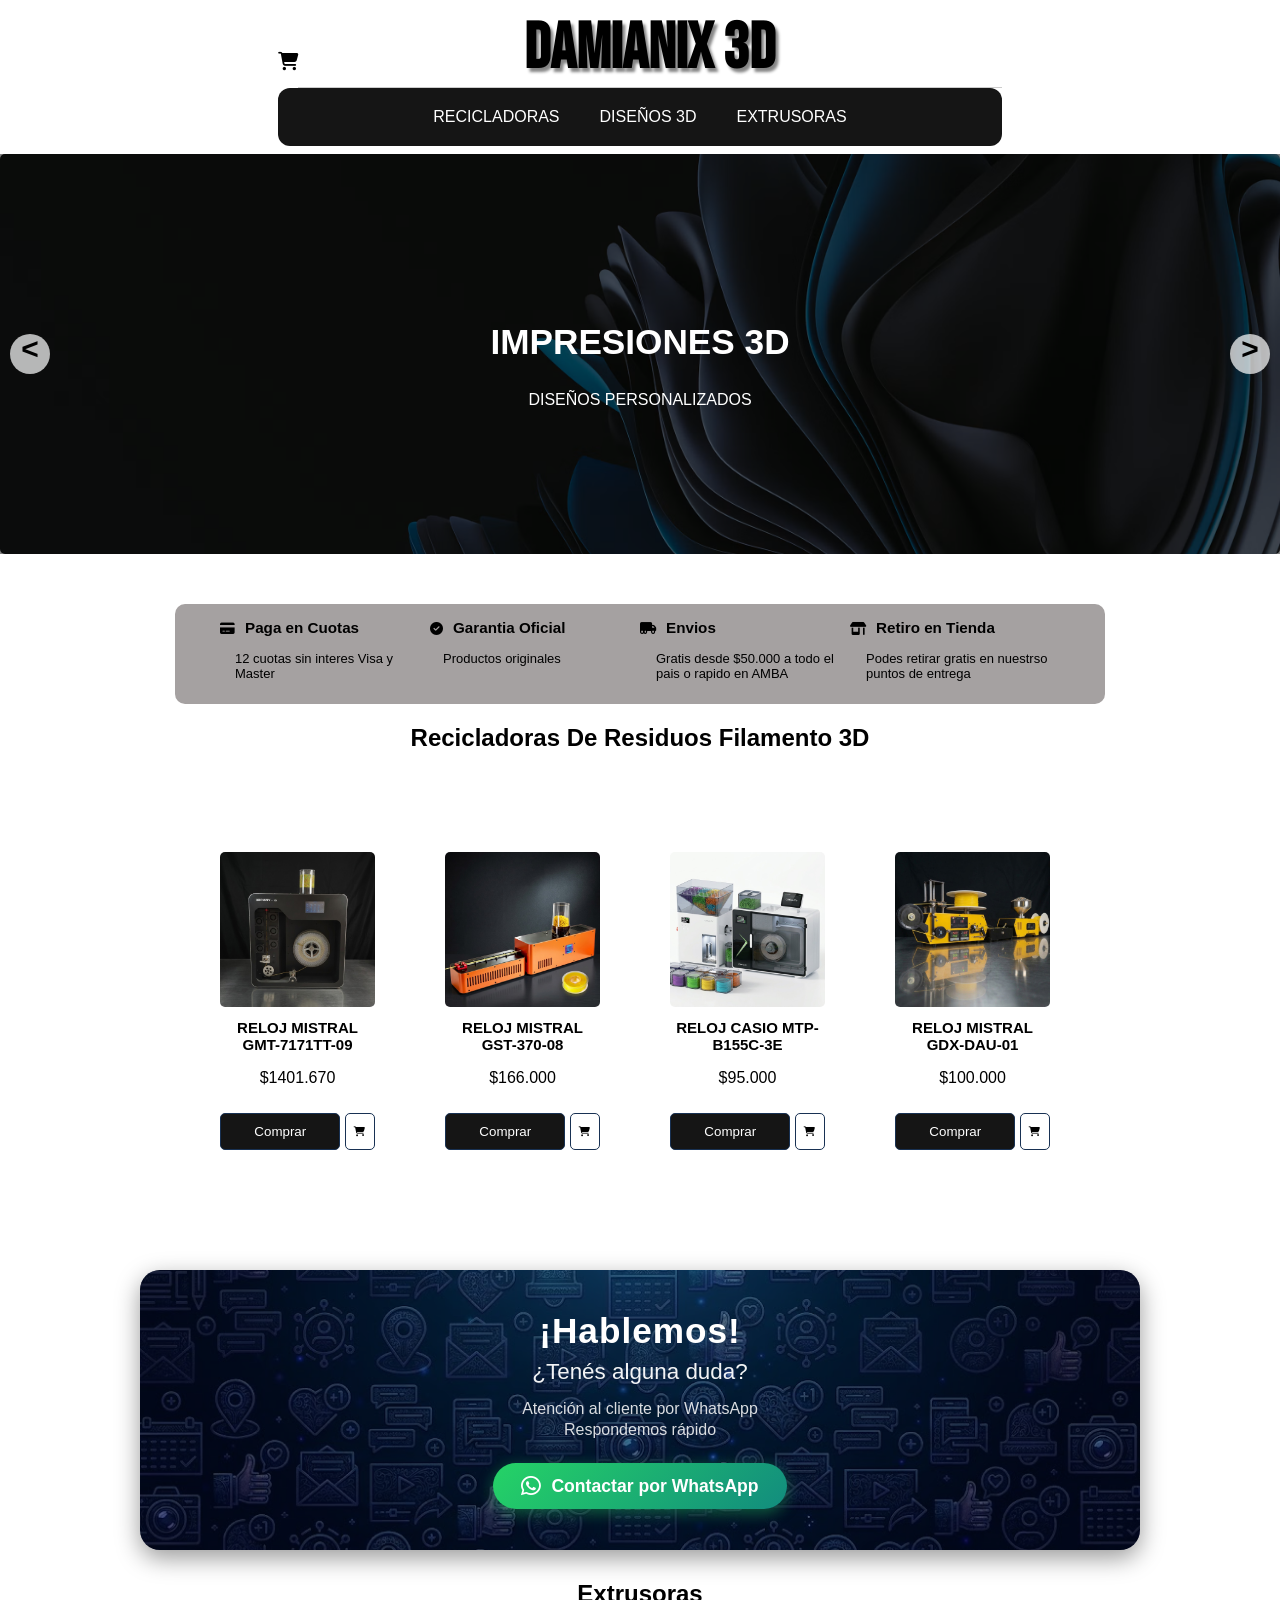
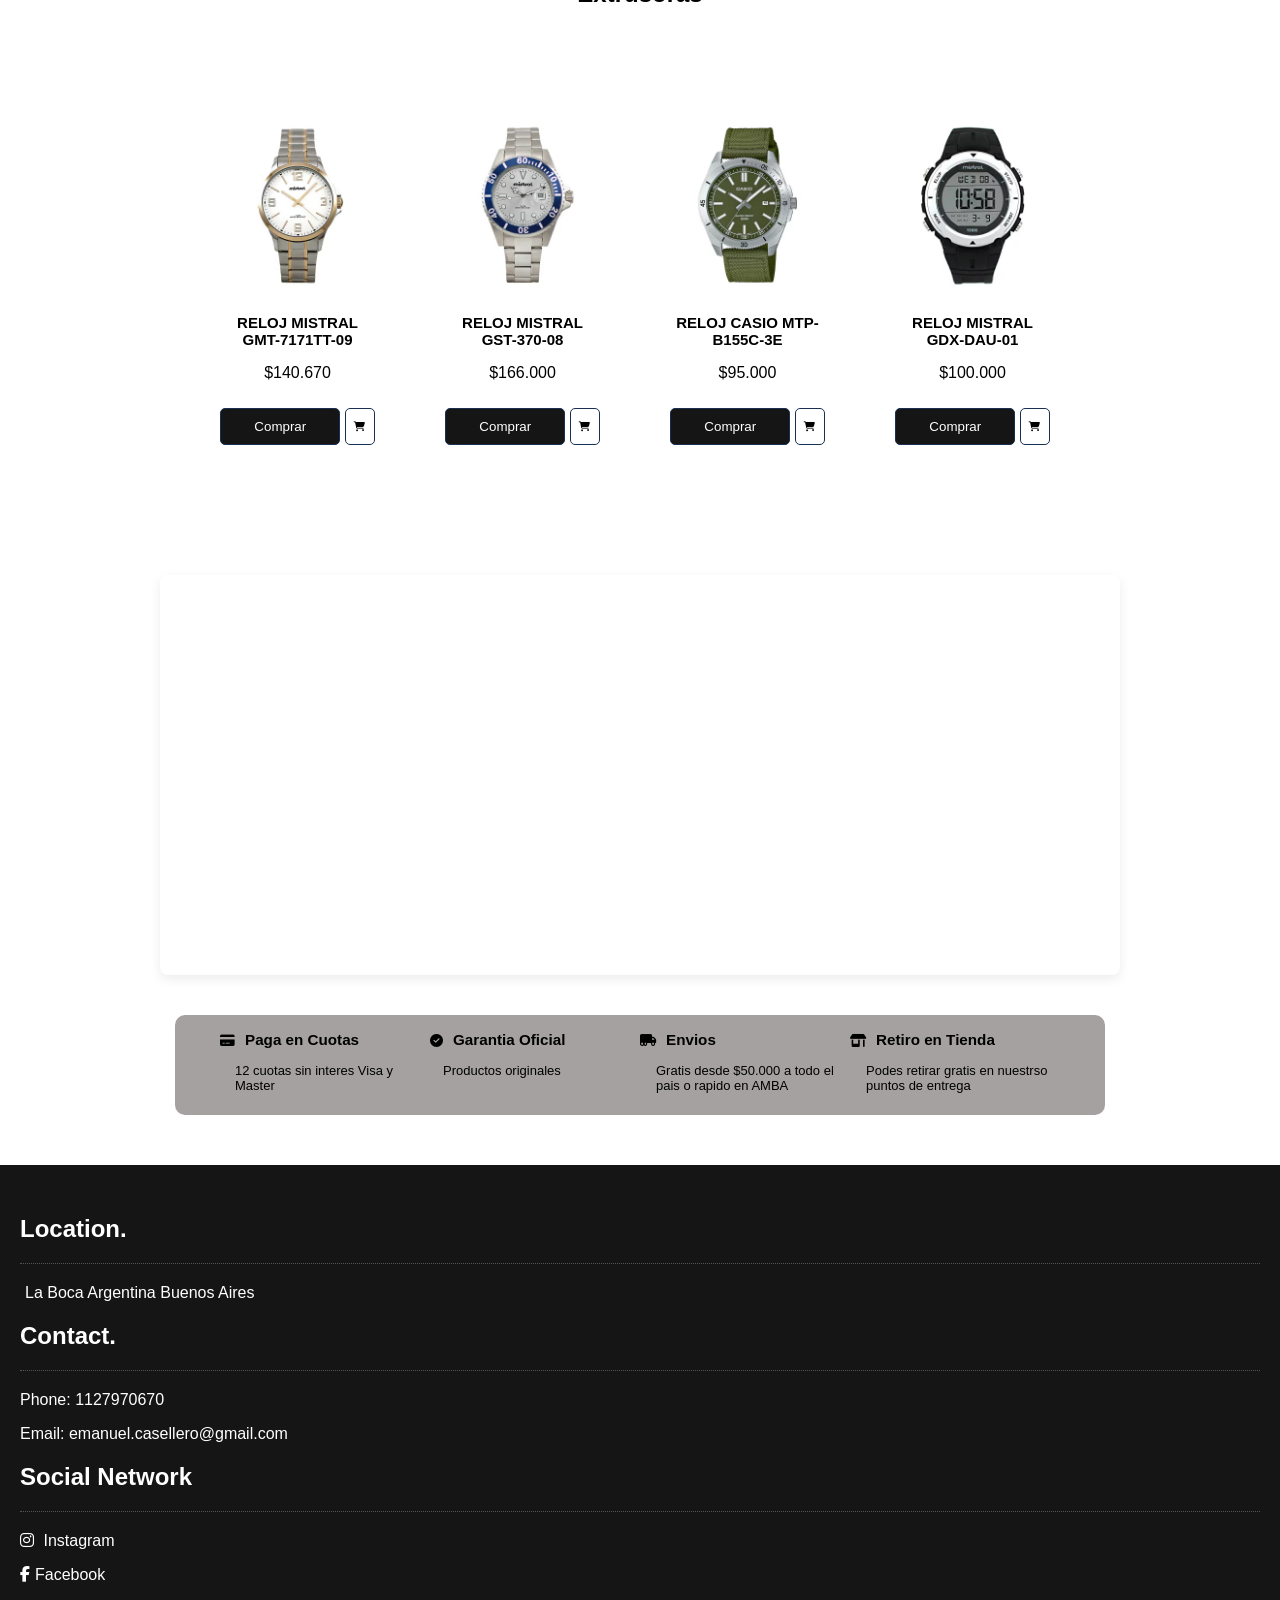
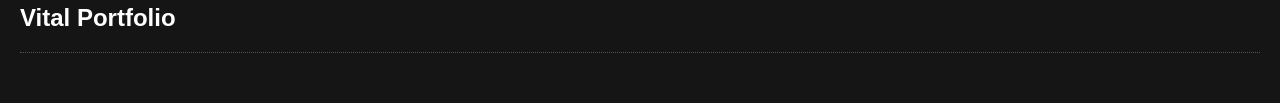
==== commit 37e7bdc2: "cambio" ====
--- a/index.html
+++ b/index.html
@@ -25,10 +25,10 @@
                 </div>
                 <nav class="main-nav"id="main-nav"> 
                     <ul class="menu">
-                        <li class="menu-item"><a class="menu__link"href="">G-SHOCK</a></li>
-                        <li class="menu-item"><a class="menu__link">MISTRAL</a></li>
-                        <li class="menu-item"><a class="menu__link"href="./products.html">CASIO</a></li>
-                        <li class="menu-item"><a class="menu__link">VER TODO</a></li>
+                        <li class="menu-item"><a class="menu__link"href="">RECICLADORAS</a></li>
+                        <li class="menu-item"><a class="menu__link">DISEÑOS 3D</a></li>
+                        <li class="menu-item"><a class="menu__link"href="./products.html">EXTRUSORAS</a></li>
+                        <!-- <li class="menu-item"><a class="menu__link">VER TODO</a></li> -->
                     </ul>
                 </nav>
                 <!-- <div class=""id="cdss"></div> -->
@@ -102,7 +102,7 @@
     </div>
 </div>
     <div class="container">
-        <h2 class="main-title">Mira Nuestras Categorias</h2>
+        <h2 class="main-title">Recicladoras De Residuos Filamento 3D</h2>
         <div id="quickViewModal" class="modal-overlay">
   <div class="modal-content">
     <!-- Botón para cerrar -->
@@ -111,16 +111,18 @@
     <div class="modal-body">
       <!-- Columna 1: Miniaturas a la izquierda -->
       <div class="modal-thumbnails">
-        <img src="img/prod-1.jpg" alt="Vista 1" onclick="changeMainImage(this.src)" class="thumb-active">
+        <!-- <img src="img/prod-1.jpg" alt="Vista 1" onclick="changeMainImage(this.src)" class="thumb-active">
         <img src="img/prod-2.jpg" alt="Vista 2" onclick="changeMainImage(this.src)">
         <img src="img/prod-3.jpg" alt="Vista 3" onclick="changeMainImage(this.src)">
-        <img src="img/prod-4.jpg" alt="Vista 4" onclick="changeMainImage(this.src)">
+        <img src="img/prod-4.jpg" alt="Vista 4" onclick="changeMainImage(this.src)"> -->
       </div>
 
       <!-- Columna 2: Imagen Principal -->
-      <div class="modal-main-image">
-        <img id="modalMainImg" src="img/prod-1.jpg" alt="Producto Principal">
-      </div>
+<!-- Columna 2: Imagen Principal -->
+<div class="modal-main-image">
+  <img id="modalMainImg" src="./fots/recicladora12.webp" alt="Producto Principal">
+  <video id="modalMainVideo" controls playsinline muted preload="metadata"></video>
+</div>
 
       <!-- Columna 3: Título y Descripción a la derecha -->
       <div class="modal-info">
@@ -148,29 +150,45 @@
                          data-title="RELOJ MISTRAL GMT-7171TT-09"
                          data-price="$140.670"
                          data-main-image="./fots/recicladora12.webp"
-                         data-images="./fots/recicladora12.webp,./fots/detalle-extrusora-1.webp,./fots/detalle-extrusora-2.webp,./fots/detalle-extrusora-3.webp">
+                         data-images="./fots/recicladora12.webp,./fots/recicladora1.webp,./fots/detalle-extrusora-2.webp,./fots/detalle-extrusora-3.webp"
+                         data-video="./fots/rc.mp4">
                             <img src="./fots/recicladora12.webp" alt="">
                             <h2 class="tip__title">RELOJ MISTRAL GMT-7171TT-09</h2>
                             <p class="tip__txt">$1401.670</p>
                             <button class="slider__link">Comprar</button>
                             <button class="slider__linkk"><i class="cut fas fa-shopping-cart"></i></button>
                         </div>
-                        <div class="tip">
+                        <div class="tip"
+                         data-title="RELOJ MISTRAL GMT-7171TT-09"
+                         data-price="$140.670"
+                         data-main-image="./fots/recicladora2.webp"
+                         data-images="./fots/recicladora2.webp,./fots/recicladora22.webp,./fots/recicladora23.webp,./fots/detalle-extrusora-3.webp"
+                         data-video="./fots/Damianix 3d.mp4">
                             <img src="./fots/recicladora2.webp" alt="">
                             <h2 class="tip__title">RELOJ MISTRAL GST-370-08</h2>
                             <p class="tip__txt">$166.000</p>
                             <button class="slider__link">Comprar</button>
                             <button class="slider__linkk"><i class="fas fa-shopping-cart cut"></i></button>
                         </div>
-                        <div class="tip">
-                            <img src="./fots/reloj-venta3.jpg" alt="">
+                        <div class="tip"
+                         data-title="RELOJ MISTRAL GMT-7171TT-09"
+                         data-price="$140.670"
+                         data-main-image="./fots/recicladora3.webp"
+                         data-images="./fots/recicladora3.webp,./fots/recicladora32.webp,./fots/recicladora33.webp,./fots/detalle-extrusora-3.webp"
+                         data-video="./fots/rc.mp4">
+                            <img src="./fots/recicladora3.webp" alt="">
                             <h2 class="tip__title">RELOJ CASIO MTP-B155C-3E</h2>
                             <p class="tip__txt">$95.000</p>
                             <button class="slider__link">Comprar</button>
                             <button class="slider__linkk"><i class="fas fa-shopping-cart cut"></i></button>
                         </div>
-                        <div class="tip">
-                            <img src="./fots/reloj-venta4.jpg" alt="">
+                        <div class="tip"
+                         data-title="RELOJ MISTRAL GMT-7171TT-09"
+                         data-price="$140.670"
+                         data-main-image="./fots/recicladora4.webp"
+                         data-images="./fots/recicladora4.webp,./fots/recicladora42.webp,./fots/recicladora43.webp"
+                         data-video="./fots/recladora4.mp4">
+                            <img src="./fots/recicladora4.webp" alt="">
                             <h2 class="tip__title">RELOJ MISTRAL GDX-DAU-01</h2>
                             <p class="tip__txt">$100.000</p>
                             <button class="slider__link">Comprar</button>
@@ -180,10 +198,21 @@
             </div>
         </section>
         <section class="container-products">
-            <div class="img-mostlook">
-                <img src="./fots/photo-1656066834927-5c1e3f5d6fe9.webp"alt=""class="imagenr">
-            </div>
-            <h2 class="main-title">Destacados</h2>
+<div class="banner-wsp-container" style="background-image: url('./fots/contacto.webp');">
+  <div class="banner-wsp-overlay">
+    <div class="banner-wsp-content">
+      <h2 class="banner-wsp-title">¡Hablemos!</h2>
+      <p class="banner-wsp-subtitle">¿Tenés alguna duda?</p>
+      <p class="banner-wsp-text">Atención al cliente por WhatsApp<br>Respondemos rápido</p>
+      
+      <!-- Reemplazá el número 5491112345678 por tu número real de WhatsApp -->
+      <a href="https://wa.me/541139560089?text=Hola,%20tengo%20una%20consulta" target="_blank" class="banner-wsp-btn">
+        <i class="fab fa-whatsapp"></i> Contactar por WhatsApp
+      </a>
+    </div>
+  </div>
+</div>
+            <h2 class="main-title">Extrusoras</h2>
             <div class="containerpadre--tips">
                 <section class="container-tips">
                     <div class="tip">
--- a/index.css
+++ b/index.css
@@ -28,6 +28,7 @@
 img {
     display:block;
     width: 100%;
+    border-radius: 5px;
 }
 
 .main-header{
@@ -44,6 +45,7 @@
     background-color: rgb(165, 161, 161);
     width: 75%;
     margin: auto;
+    border-radius: 10px;
 
 }
 
@@ -413,7 +415,7 @@
 .slider__link{
   display: inline-block;
   border: 1px solid #183153;
-  color: black;
+  color: white;
   padding: 10px;
   text-align: center;
   text-decoration: none;
@@ -421,7 +423,8 @@
   margin: 10px auto;
   transition: all 0.5s;               
   cursor: pointer;
-  background-color: #fff;
+  background-color: #151515;
+  border-radius: 5px;
 }
 
 .slider__linkk{
@@ -439,7 +442,7 @@
     position: relative;
     bottom: 1px;
     transition: all 0.5s;               
-
+    border-radius: 5px;
 }
 .slider__linkk:hover{
     background-color: red;
@@ -447,7 +450,7 @@
 }
 
 .slider__link:hover{
-    background: #183153 ;
+    background: #333;
     color: white;
   }
 
@@ -583,8 +586,180 @@
 .btn-buy-modal:hover {
   background-color: #333;
 }
+.modal-body {
+  display: flex;
+  gap: 16px;
+  align-items: flex-start;
+}
+
+.modal-thumbnails {
+  display: flex;
+  flex-direction: column;
+  gap: 8px;
+  flex-shrink: 0;
+}
+
+.modal-thumbnails img,
+.modal-thumbnails .thumb-video-container {
+  width: 60px;
+  height: 60px;
+  object-fit: cover;
+  border: 2px solid transparent;
+  border-radius: 6px;
+  cursor: pointer;
+  display: block;
+}
+
+.modal-thumbnails .thumb-video-container {
+  position: relative;
+  overflow: hidden;
+}
+
+.modal-thumbnails .thumb-video-container img {
+  width: 100%;
+  height: 100%;
+  border: none;
+}
+
+.modal-thumbnails .play-overlay {
+  position: absolute;
+  inset: 0;
+  background: rgba(0, 0, 0, 0.4);
+  display: flex;
+  align-items: center;
+  justify-content: center;
+  color: #fff;
+  font-size: 16px;
+  pointer-events: none; /* para que el clic llegue al contenedor */
+}
+
+.modal-thumbnails .thumb-active {
+  border: 2px solid #ff4747 !important;
+}
+
+/* Contenedor principal con tamaño fijo */
+.modal-main-image {
+  position: relative;
+  width: 400px;
+  max-width: 100%;
+  aspect-ratio: 1 / 1;      /* cuadrado como AliExpress */
+  background: #000;
+  border-radius: 8px;
+  overflow: hidden;
+  flex-shrink: 0;
+}
+
+.modal-main-image img,
+.modal-main-image video {
+  position: absolute;
+  inset: 0;
+  width: 100%;
+  height: 100%;
+  object-fit: contain;
+  background: #000;
+}
+
+.modal-info {
+  flex: 1;
+  min-width: 0;
+}
+
+@media (max-width: 768px) {
+  .modal-body { flex-direction: column-reverse; }
+  .modal-thumbnails { flex-direction: row; overflow-x: auto; }
+  .modal-main-image { width: 100%; }
+}
+
+#modalMainVideo { display: none; }
 
 /* EDITOR */
+
+/* Contenedor principal del Banner */
+.banner-wsp-container {
+  width: 100%;
+  max-width: 1200px; /* Ajustá al ancho de tu contenedor si usás uno diferente */
+  min-height: 280px;
+  margin: 30px auto;
+  border-radius: 20px;
+  background-size: cover;
+  background-position: center;
+  background-repeat: no-repeat;
+  position: relative;
+  overflow: hidden;
+  box-shadow: 0 8px 25px rgba(0, 0, 0, 0.4);
+}
+
+/* Capa oscura sutil para asegurar legibilidad del texto */
+.banner-wsp-overlay {
+  width: 100%;
+  height: 100%;
+  min-height: 280px;
+  background: rgba(4, 15, 30, 0.45);
+  display: flex;
+  align-items: center;
+  justify-content: center;
+  padding: 20px;
+  box-sizing: border-box;
+}
+
+/* Contenido centrado */
+.banner-wsp-content {
+  text-align: center;
+  color: #ffffff;
+  display: flex;
+  flex-direction: column;
+  align-items: center;
+  gap: 8px;
+}
+
+.banner-wsp-title {
+  font-size: 2.2rem;
+  font-weight: 700;
+  margin: 0;
+  letter-spacing: 1px;
+}
+
+.banner-wsp-subtitle {
+  font-size: 1.4rem;
+  font-weight: 500;
+  margin: 0;
+  opacity: 0.95;
+}
+
+.banner-wsp-text {
+  font-size: 1rem;
+  margin: 6px 0 14px 0;
+  opacity: 0.85;
+  line-height: 1.3;
+}
+
+/* Botón estilo WhatsApp */
+.banner-wsp-btn {
+  display: inline-flex;
+  align-items: center;
+  gap: 10px;
+  background: linear-gradient(135deg, #25D366, #128C7E);
+  color: #ffffff;
+  font-size: 1.1rem;
+  font-weight: 600;
+  padding: 12px 28px;
+  border-radius: 50px;
+  text-decoration: none;
+  box-shadow: 0 4px 15px rgba(37, 211, 102, 0.4);
+  transition: transform 0.2s ease, box-shadow 0.2s ease;
+}
+
+.banner-wsp-btn i {
+  font-size: 1.4rem;
+}
+
+.banner-wsp-btn:hover {
+  transform: translateY(-2px);
+  box-shadow: 0 6px 20px rgba(37, 211, 102, 0.6);
+}
+
+/*  */
+
 
 .imagenr{
     object-fit: cover;
@@ -941,6 +1116,7 @@
     width: 100%;
     /* margin-top: 20px; */
     background: #151515;
+    border-radius: 12px;
     
 } 
 
